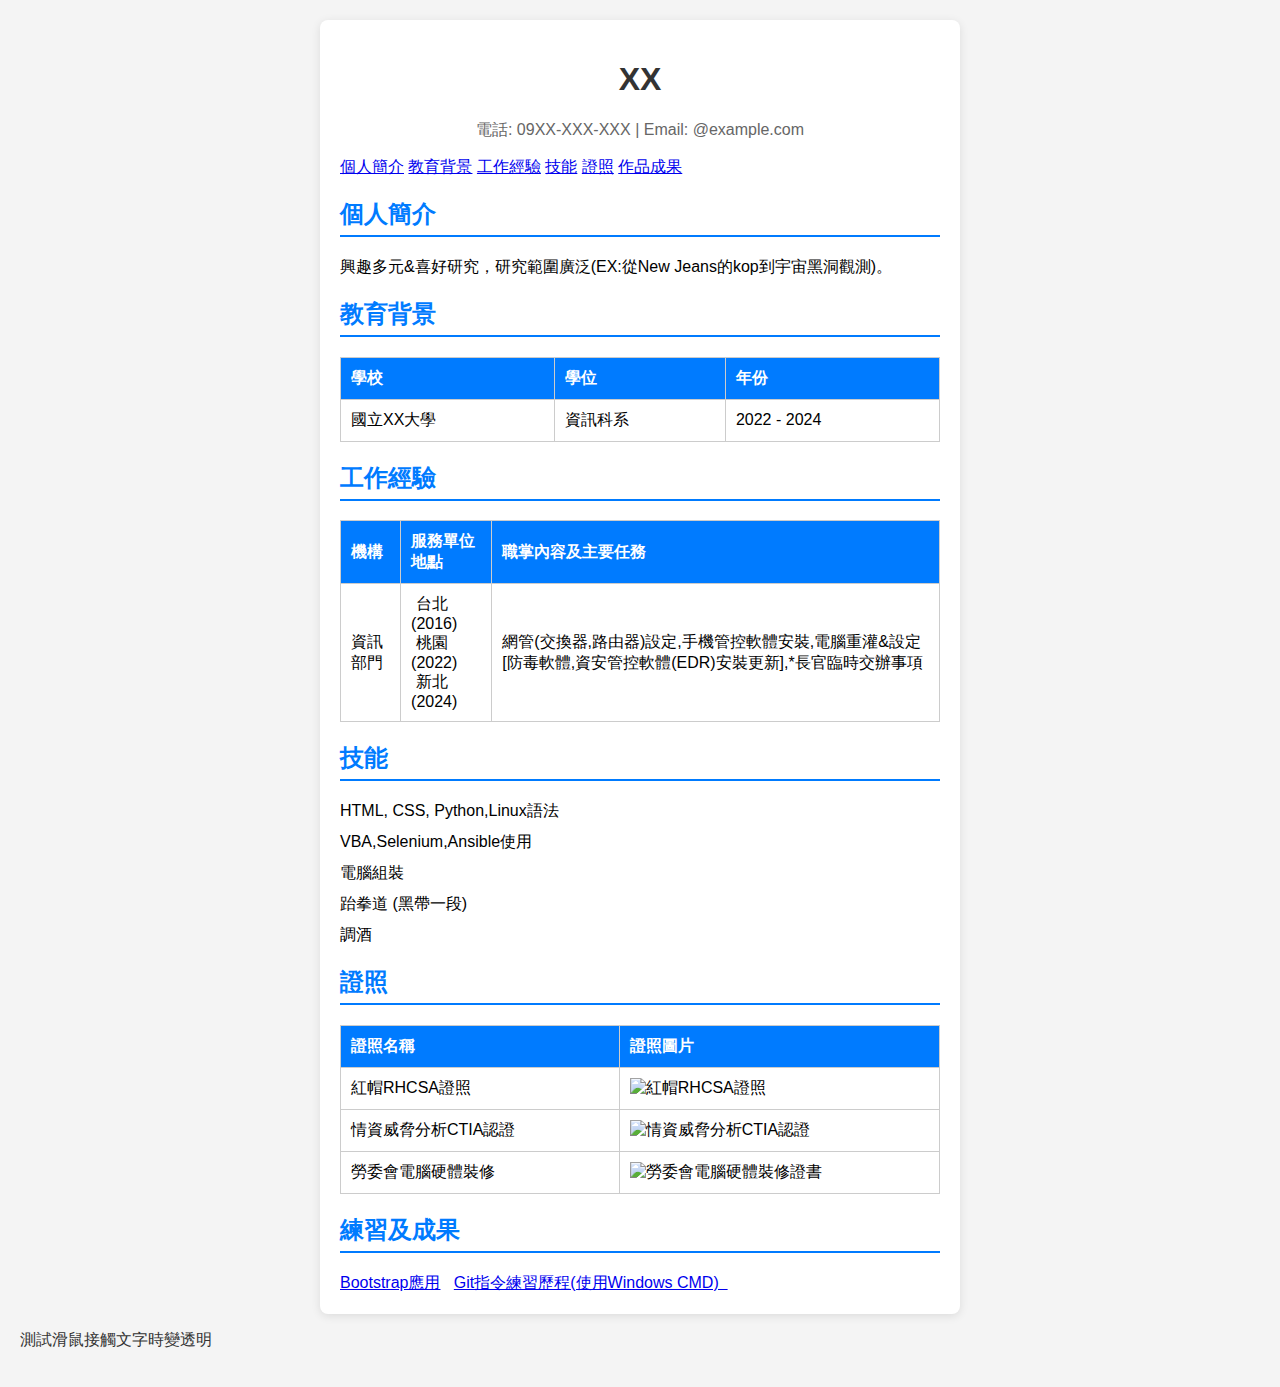
==== nextpage.html @ ee837687 "Add files via upload" ====
<!DOCTYPE html>
<html lang="zh-Hant">
<head>
    <meta charset="UTF-8">
    <meta name="viewport" content="width=device-width, initial-scale=1.0">
    <link rel="stylesheet" href="styles2.css">
    <title>履歷表</title>
    <style>
 /* CSS 代碼 */
        ul.drop-down-menu a {
    color: #333;
    text-decoration: none;
    transition: opacity 0.3s ease; /* 透明度過渡效果 */
}

   ul.drop-down-menu a.transparent {
    opacity: 0; /* 滑鼠懸停時透明 */
}

        /* 返回頂部按鈕的樣式 */
        #backToTop {
            display: none; /* 預設隱藏 */
            position: fixed;
            bottom: 20px;
            right: 30px;
            z-index: 99;
            font-size: 18px;
            border: none;
            outline: none;
            background-color: #007bff;
            color: white;
            padding: 10px;
            border-radius: 5px;
            cursor: pointer;
        }
        #backToTop:hover {
            background-color: #0056b3;
        }
    </style>
</head>
<body>
    <div class="resume-container">
        <h1 class="name">XX</h1>
        <p class="contact-info">電話: 09XX-XXX-XXX | Email: @example.com</p>

        <nav>
            <a href="#profile">個人簡介</a>
            <a href="#education">教育背景</a>
            <a href="#experience">工作經驗</a>
            <a href="#skills">技能</a>
            <a href="#certificates">證照</a>
            <a href="#projects">作品成果</a>
        </nav>
        
        <section id="profile">
            <h2>個人簡介</h2>
            <p>興趣多元&喜好研究，研究範圍廣泛(EX:從New Jeans的kop到宇宙黑洞觀測)。</p>
        </section>
        
        <section id="education">
            <h2>教育背景</h2>
            <table>
                <tr>
                    <th>學校</th>
                    <th>學位</th>
                    <th>年份</th>
                </tr>
                <tr>
                    <td>國立XX大學</td>
                    <td>資訊科系</td>
                    <td>2022 - 2024</td>
                </tr>
            </table>
        </section>
        
        <section id="experience">
            <h2>工作經驗</h2>
            <table>
                <tr>
                    <th>機構</th>
                    <th>服務單位地點</th>
                    <th>職掌內容及主要任務</th>
                </tr>
                <tr>
                    <td>資訊部門</td>
                    <td>&nbsp台北(2016)<br>&nbsp桃園(2022)<br>&nbsp新北(2024)</td>
                    <td>網管(交換器,路由器)設定,手機管控軟體安裝,電腦重灌&設定[防毒軟體,資安管控軟體(EDR)安裝更新],*長官臨時交辦事項</td>
                </tr>
            </table>
        </section>
        
        <section id="skills">
            <h2>技能</h2>
            <ul>
                <li>HTML, CSS, Python,Linux語法</li>
                <li>VBA,Selenium,Ansible使用</li>
                <li>電腦組裝</li>
                <li>跆拳道 (黑帶一段)</li>
                <li>調酒</li>
            </ul>
        </section>
        
        <section id="certificates">
            <h2>證照</h2>
            <table>
                <tr>
                    <th>證照名稱</th>
                    <th>證照圖片</th>
                </tr>
                <tr>
                    <td>紅帽RHCSA證照</td>
                    <td><img src="./img/rh1.jpg" alt="紅帽RHCSA證照" width="400" height="200"></td>
                </tr>
                <tr>
                    <td>情資威脅分析CTIA認證</td>
                    <td><img src="./img/ct1.jpg" alt="情資威脅分析CTIA認證" width="400" height="200"></td>
                </tr>
                <tr>
                    <td>勞委會電腦硬體裝修</td>
                    <td><img src="./img/L1.jpg" alt="勞委會電腦硬體裝修證書" width="400" height="200"></td>
                </tr>
                </tr>
            </table>
        </section>
        
        <section id="projects">
            <h2>練習及成果</h2>
            <a href="./startbootstrap01/ping1.html">Bootstrap應用</a>&nbsp;&nbsp;
            <a href="./startbootstrap01/git0.html"">Git指令練習歷程(使用Windows CMD)&nbsp;&nbsp;
             </a>
        </section>
    </div>

    <!-- 返回頂部按鈕 -->
    <button id="backToTop" onclick="scrollToTop()">返回頂部</button>

      <ul class="drop-down-menu">
        <li>
            <a href="#">測試滑鼠接觸文字時變透明</a>
            
        </li>
    </ul>

    <script>
        // 滾動到頂部的函數
        function scrollToTop() {
            window.scrollTo({
                top: 0,
                behavior: 'smooth'
            });
        }

        // 顯示或隱藏返回頂部按鈕
        window.onscroll = function() {
            const button = document.getElementById('backToTop');
            if (document.body.scrollTop > 100 || document.documentElement.scrollTop > 100) {
                button.style.display = "block";
            } else {
                button.style.display = "none";
            }
        };

        
        // JavaScript 代碼
        const menuItems = document.querySelectorAll('.drop-down-menu a');

        menuItems.forEach(item => {
            item.addEventListener('mouseover', function() {
                this.classList.add('transparent'); // 加上透明類別
                setTimeout(() => {
                    this.classList.remove('transparent'); // 5秒後移除透明類別
                }, 5000);
            });
        });
    </script>
</body>
</html>
---- styles2.css ----
body {
    font-family: Arial, sans-serif;
    background-color: #f4f4f4;
    margin: 0;
    padding: 20px;
}

.resume-container {
    max-width: 600px;
    margin: auto;
    padding: 20px;
    background-color: #fff;
    border-radius: 8px;
    box-shadow: 0 2px 10px rgba(0, 0, 0, 0.1);
}

.name {
    text-align: center;
    color: #333;
}

.contact-info {
    text-align: center;
    color: #666;
}

h2 {
    color: #007bff;
    border-bottom: 2px solid #007bff;
    padding-bottom: 5px;
}

table {
    width: 100%;
    border-collapse: collapse;
    margin-bottom: 20px;
}

th, td {
    border: 1px solid #ccc;
    padding: 10px;
    text-align: left;
}

th {
    background-color: #007bff;
    color: white;
}

ul {
    list-style-type: none;
    padding: 0;
}

li {
    margin-bottom: 10px;
}
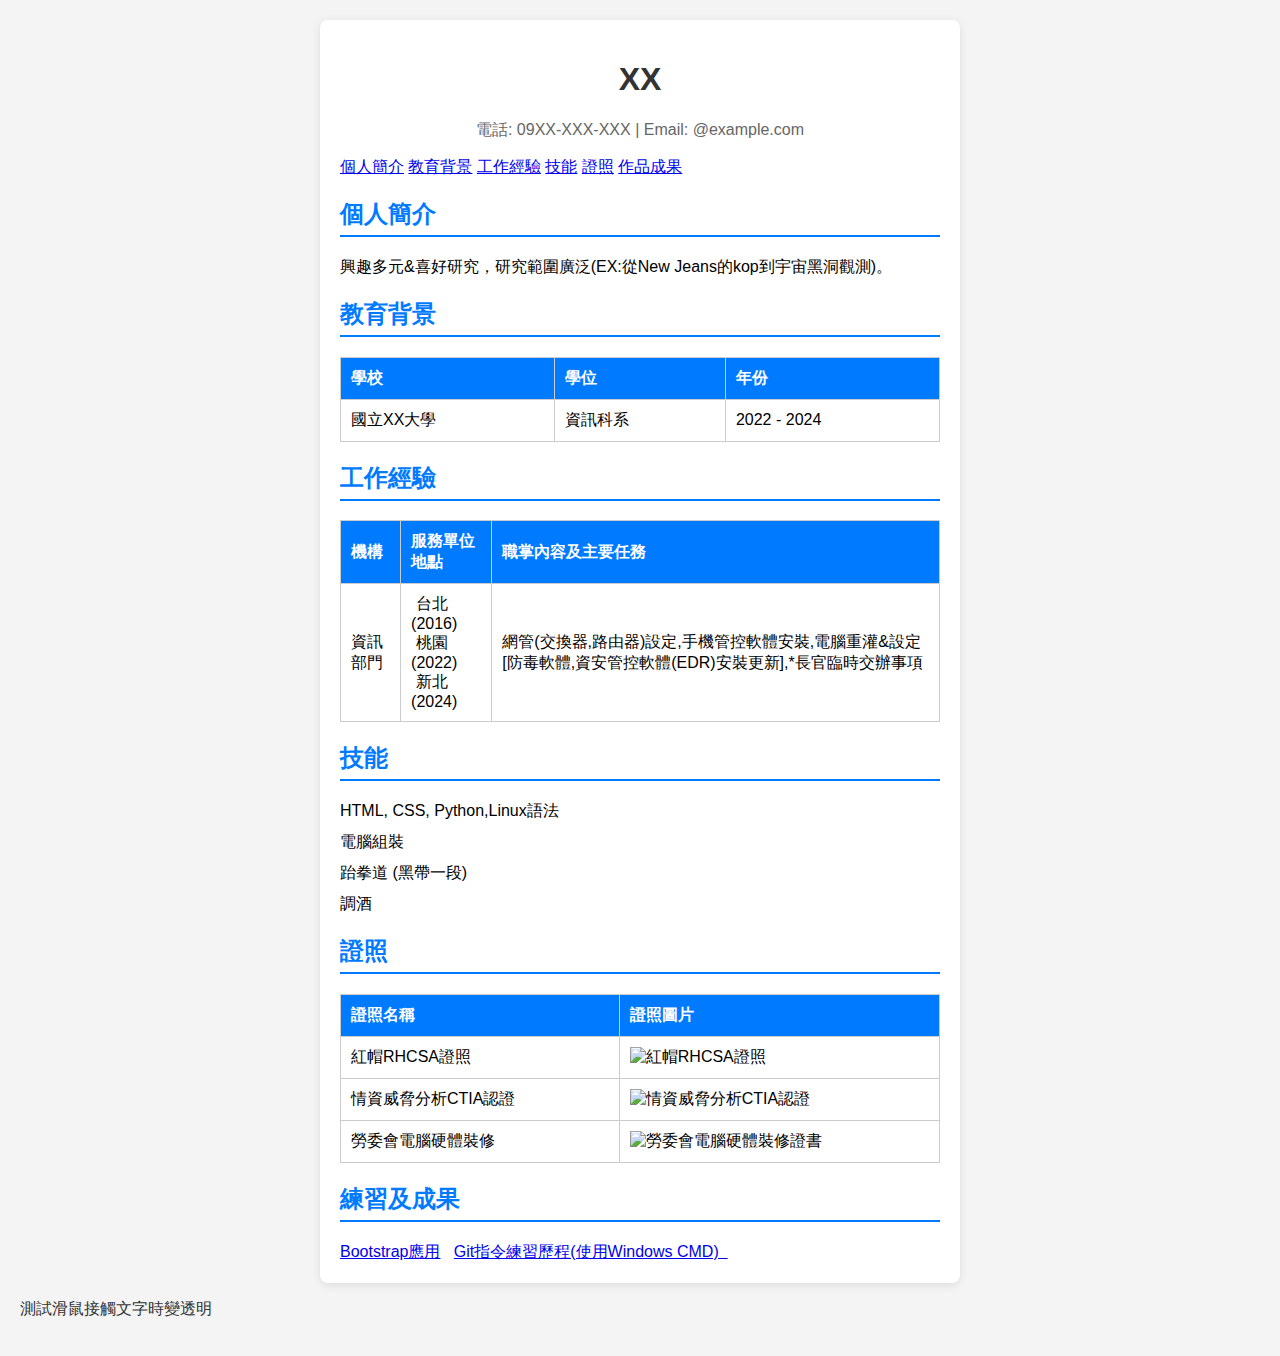
==== commit 3427c1c5: "Update nextpage.html" ====
--- a/nextpage.html
+++ b/nextpage.html
@@ -93,7 +93,6 @@
             <h2>技能</h2>
             <ul>
                 <li>HTML, CSS, Python,Linux語法</li>
-                <li>VBA,Selenium,Ansible使用</li>
                 <li>電腦組裝</li>
                 <li>跆拳道 (黑帶一段)</li>
                 <li>調酒</li>
